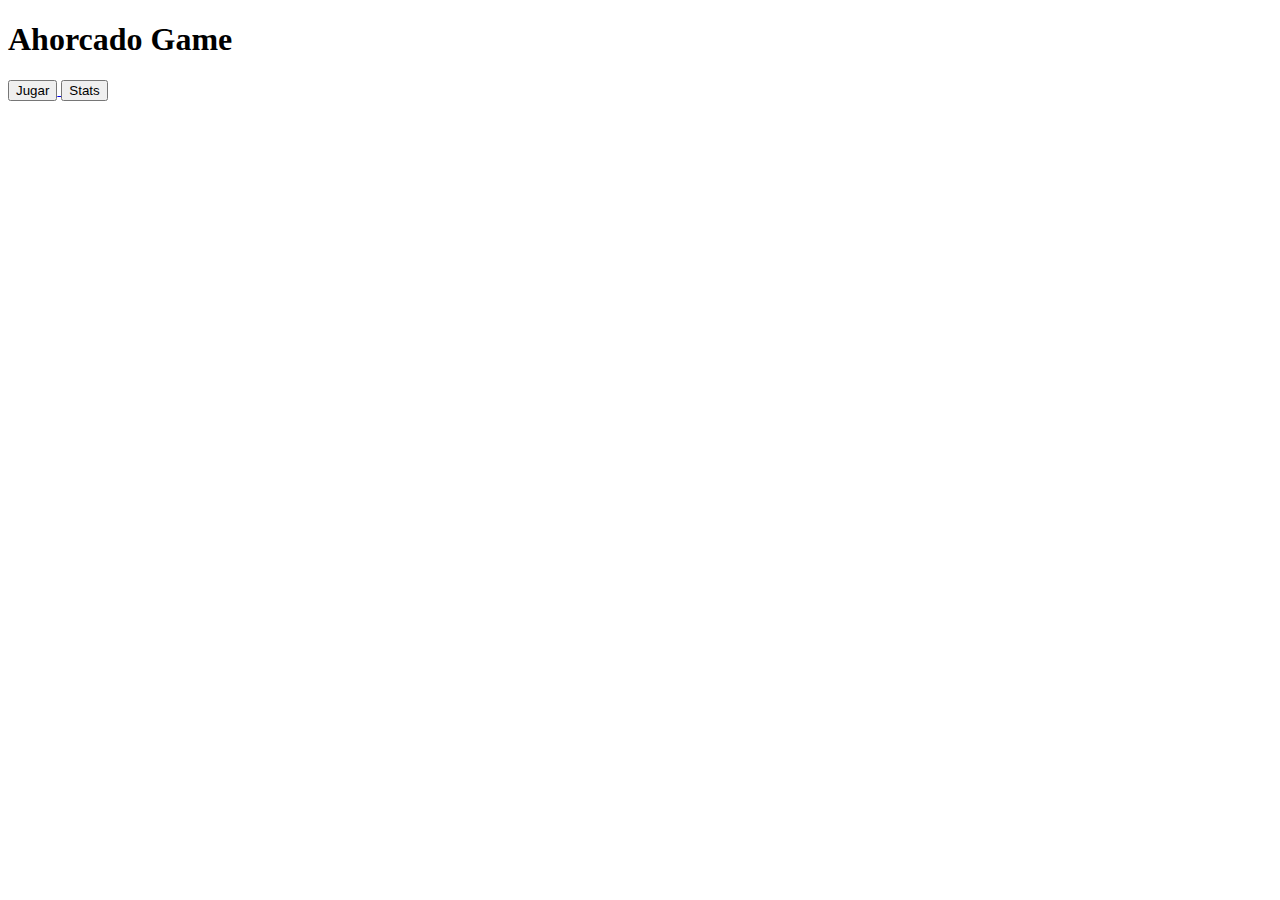
==== ultimoAhorcado/index.html @ edae8d84 "add new HTML structure and styles for the Ahorcado game, including stats and popup functionality" ====
<!DOCTYPE html>
<html lang="en">
  <head>
    <meta charset="UTF-8" />
    <meta name="viewport" content="width=device-width, initial-scale=1.0" />
    <link rel="stylesheet" href="style.css" />
    <title>Ahorcado Gameent</title>
  </head>
  <body>
    <main class="container">
      <div class="row">
        <h1>Ahorcado Game</h1>
        <div class="opciones">
          <a href="principal.html">
            <button id="jugar">Jugar</button>
          </a>
          <a href="./stats/stats.html">
            <button id="stats">Stats</button>
          </a>
        </div>
      </div>
    </main>
    <script>
      document.getElementById('jugar').addEventListener("click", (e) => {
        window.open("popup.html", "_blank", "width=400,height=400");
      });
    </script>
  </body>
</html>
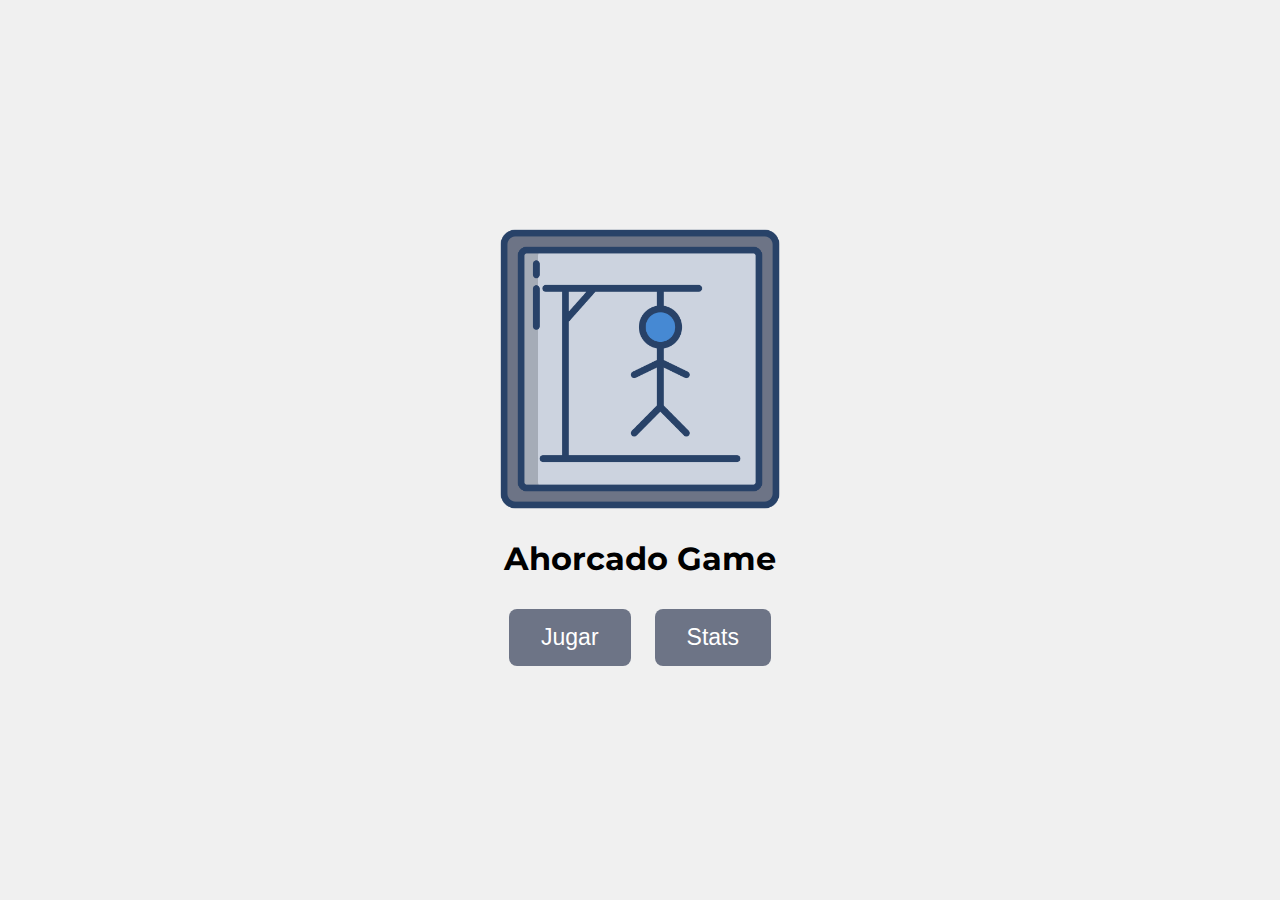
==== commit 7229b74f: "add CSS styles for layout and design, update HTML structure, and enhance game logic for better user " ====
--- a/ultimoAhorcado/index.html
+++ b/ultimoAhorcado/index.html
@@ -3,27 +3,24 @@
   <head>
     <meta charset="UTF-8" />
     <meta name="viewport" content="width=device-width, initial-scale=1.0" />
-    <link rel="stylesheet" href="style.css" />
+    <link rel="stylesheet" href="./css/index.css">
     <title>Ahorcado Gameent</title>
   </head>
   <body>
     <main class="container">
       <div class="row">
+        <img src="./img/logo.png" alt="Ahorcado Logo" width="290">
         <h1>Ahorcado Game</h1>
         <div class="opciones">
           <a href="principal.html">
             <button id="jugar">Jugar</button>
           </a>
-          <a href="./stats/stats.html">
+          <a href="stats.html">
             <button id="stats">Stats</button>
           </a>
         </div>
       </div>
     </main>
-    <script>
-      document.getElementById('jugar').addEventListener("click", (e) => {
-        window.open("popup.html", "_blank", "width=400,height=400");
-      });
-    </script>
+    
   </body>
 </html>
--- a/ultimoAhorcado/css/index.css
+++ b/ultimoAhorcado/css/index.css
@@ -0,0 +1,40 @@
+@import url('https://fonts.googleapis.com/css2?family=Montserrat:ital,wght@0,100..900;1,100..900&display=swap');
+
+body {
+  display: flex;
+  justify-content: center;
+  align-items: center;
+  height: 100vh;
+  margin: 0;
+  background-color: #f0f0f0;
+  font-family: "Montserrat", serif;
+  font-optical-sizing: auto;
+  font-weight: 400;
+  font-style: normal;
+}
+.container {
+  text-align: center;
+}
+.opciones {
+  margin-top: 20px;
+}
+.opciones a {
+  text-decoration: none;
+}
+.opciones button {
+  background-color: #6d7486;
+  border: none;
+  color: white;
+  padding: 15px 32px;
+  text-align: center;
+  text-decoration: none;
+  display: inline-block;
+  font-size: 23px;
+  margin: 10px;
+  cursor: pointer;
+  border-radius: 8px;
+  transition: background-color 0.3s ease;
+}
+.opciones button:hover {
+  background-color: #284268;
+}